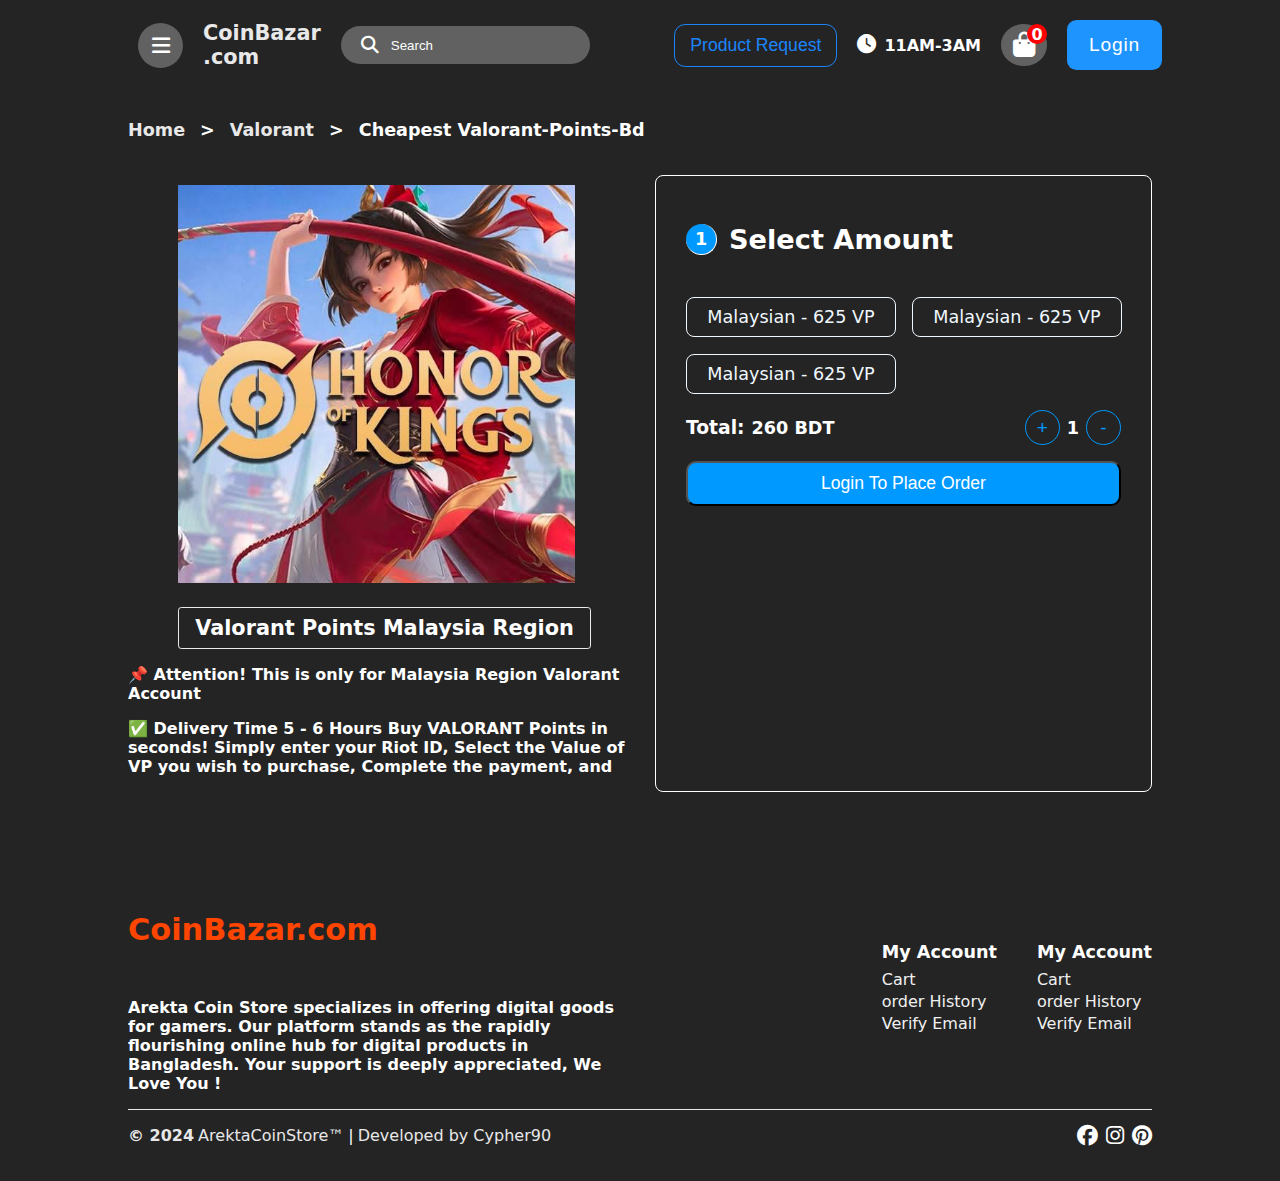
==== coinbazar/descriptionPage.html @ b28116d8 "re-g" ====
<!DOCTYPE html>
<html lang="en">
  <head>
    <meta charset="UTF-8" />
    <meta name="viewport" content="width=device-width, initial-scale=1.0" />
    <link
      rel="stylesheet"
      href="https://cdnjs.cloudflare.com/ajax/libs/font-awesome/6.5.1/css/all.min.css"
    />
    <link rel="stylesheet" href="index.css" />
    <link rel="stylesheet" href="descriptionPage.css" />
    <title>CoinBazar</title>
  </head>
  <body>
    <div class="headerBg">
      <div class="headerMain">
        <div class="headerPart">
          <div class="navtrigger">
            <i class="fa-solid fa-bars"></i>
          </div>
          <div class="logos">
            <a href="index.html"
              ><h4>CoinBazar<br />.com</h4></a
            >
          </div>
          <div class="search">
            <div class="searchInput">
              <i class="fa-solid fa-search"></i>
              <input type="search" placeholder="Search" />
            </div>
          </div>
        </div>
        <!-- partition  -->
        <div class="headerPart">
          <div class="productReq">
            <button>Product Request</button>
          </div>

          <div class="infos">
            <i class="fa-solid fa-clock"></i>
            <h3>11AM-3AM</h3>
          </div>
          <div class="cartIconDiv">
            <div class="count">
              <p>0</p>
            </div>
            <i class="fa-solid fa-shopping-bag"></i>
          </div>
          <div class="loginBtn">
            <button>Login</button>
          </div>
        </div>
      </div>
      <div class="searchMobile">
        <div class="searchInput">
          <i class="fa-solid fa-search"></i>
          <input type="search" placeholder="Search" />
        </div>
      </div>
    </div>

    <!-- HEADER COMPLETE   -->

    <div class="descriptionBg">
      <div class="descriptionHeader">
        <a href="">Home</a>
        <p>></p>
        <a href="">Valorant</a>
        <p>></p>
        <p>Cheapest Valorant-Points-Bd</p>
      </div>

      <div class="container">
        <div class="imageContainer">
          <img src="Images/thumb.png" alt="" />
          <h4>Valorant Points Malaysia Region</h4>
          <p>📌 Attention! This is only for Malaysia Region Valorant Account</p>
          <p>
            ✅ Delivery Time 5 - 6 Hours Buy VALORANT Points in seconds! Simply
            enter your Riot ID, Select the Value of VP you wish to purchase,
            Complete the payment, and
          </p>
        </div>
        <div class="textContainer">
          <div class="heading">
            <p>1</p>
            <h3>Select Amount</h3>
          </div>
          <div class="container">
            <input type="radio" id="Malaysian - 625 VP" /><label
              for="Malaysian - 625 VP"
              >Malaysian - 625 VP</label
            >

            <input type="radio" id="Malaysian - 65 VP" /><label
              for="Malaysian - 65 VP"
              >Malaysian - 625 VP</label
            >

            <input type="radio" id="Malaysian - 62 VP" /><label
              for="Malaysian - 62 VP"
              >Malaysian - 625 VP</label
            >
          </div>

          <div class="buttonDiv">
            <div class="calculate">
              <div class="numbers">
                <h3>Total:</h3>
                <p>260 BDT</p>
              </div>
              <div class="increaseBtn">
                <button>+</button>
                <h4>1</h4>
                <button>-</button>
              </div>
            </div>

            <button>Login To Place Order</button>
          </div>
        </div>
      </div>
    </div>
    <!-- FOOTER STRATING  -->
    <div class="footerBg">
      <div class="footer">
        <div class="introduction">
          <h5>CoinBazar.com</h5>
          <p>
            Arekta Coin Store specializes in offering digital goods for gamers.
            Our platform stands as the rapidly flourishing online hub for
            digital products in Bangladesh. Your support is deeply appreciated,
            We Love You !
          </p>
        </div>
        <div class="links">
          <div class="row">
            <h4>My Account</h4>
            <a href="">Cart</a>
            <a href="">order History</a><a href="">Verify Email</a>
          </div>
          <div class="row">
            <h4>My Account</h4>
            <a href="">Cart</a>
            <a href="">order History</a><a href="">Verify Email</a>
          </div>
        </div>
      </div>
      <div class="footerLinks">
        <div class="texts">
          <p>© 2024</p>
          <a href="">ArektaCoinStore™</a> | <a href="">Developed by Cypher90</a>
        </div>
        <div class="links">
          <i class="fa-brands fa-facebook"></i>
          <i class="fa-brands fa-instagram"></i>
          <i class="fa-brands fa-pinterest"></i>
        </div>
      </div>
    </div>
  </body>
</html>
---- coinbazar/index.css ----
body {
  background: #242424;
  margin: 0;
  padding: 0;
  color: white;
  font-family: system-ui;
}

.headerBg {
  width: 100%;
  height: auto;
  padding: 10px;
}
.headerBg .headerMain {
  width: 80%;
  height: 70px;
  margin: 0 10%;
  display: flex;
  justify-content: space-between;
}
.headerBg .headerMain .headerPart {
  display: flex;
  align-items: center;
  gap: 20px;
}
.headerBg .headerMain .headerPart .navtrigger {
  background: #616161;
  width: 45px;
  height: 45px;
  display: flex;
  align-items: center;
  justify-content: center;
  border-radius: 50%;
}
.headerBg .headerMain .headerPart .navtrigger i {
  font-size: 1.3rem;
}
.headerBg .headerMain .headerPart .logos h4 {
  font-size: 1.3rem;
  font-weight: 600;
}
.headerBg .headerMain .headerPart .search .searchInput {
  height: 100%;
  background: #616161;
  display: flex;
  padding: 10px 20px;
  gap: 10px;
  border-radius: 2rem;
}
.headerBg .headerMain .headerPart .search .searchInput i {
  font-size: 1.1rem;
}
.headerBg .headerMain .headerPart .search .searchInput input {
  background: transparent;
  border: none;
  color: white;
}
.headerBg .headerMain .headerPart .search .searchInput input::placeholder {
  color: white;
}
.headerBg .headerMain .headerPart .productReq button {
  padding: 10px 15px;
  border: 1px solid rgb(29, 133, 251);
  background-color: transparent;
  color: rgb(29, 133, 251);
  font-size: 1.1rem;
  border-radius: 0.7rem;
}
.headerBg .headerMain .headerPart .productReq button:hover {
  transition: 0.3s ease;
  background-color: rgb(29, 133, 251);
  color: white;
}

.headerBg .headerMain .headerPart .infos {
  gap: 8px;
  display: flex;
  align-items: center;
}
.headerBg .headerMain .headerPart .infos h3 {
  font-size: 1rem;
}
.headerBg .headerMain .headerPart .infos i {
  font-size: 1.2rem;
}
.headerBg .headerMain .headerPart .cartIconDiv {
  position: relative;
  display: flex;
  align-items: center;
  justify-content: center;

  padding: 8px 12px;
  background: #616161;
  border-radius: 50%;
}
.headerBg .headerMain .headerPart .cartIconDiv i {
  font-size: 1.6rem;
}

.headerBg .headerMain .headerPart .cartIconDiv .count {
  position: absolute;
  top: 0px;
  right: 0px;
  width: 20px;
  height: 20px;
  background: red;
  border-radius: 50%;
  display: flex;
  align-items: center;
  justify-content: center;
}
.headerBg .headerMain .headerPart .cartIconDiv .count p {
  font-size: 1rem;
}
.headerBg .headerMain .headerPart .loginBtn button {
  font-size: 1.2rem;
  padding: 14px 22px;
  background: rgb(30 148 255);
  color: white;
  border-radius: 0.6rem;
  border: none;
  letter-spacing: 0.8px;
}
.headerBg .headerMain .headerPart .loginBtn button:hover {
  background: rgb(21, 120, 212);
  transition: 0.3s ease-in-out;
}

/* search mobile bar  */
.headerBg .searchMobile {
  width: 100%;
  height: 20px;
  display: none;
  align-items: center;
  margin-top: 10px;
}
.headerBg .searchMobile .searchInput {
  width: 90%;
  height: 100%;
  margin: 0 5%;
  background: #616161;
  display: flex;
  padding: 10px 20px;
  gap: 10px;
  border-radius: 2rem;
}
.headerBg .searchMobile .searchInput i {
  font-size: 1.1rem;
}
.headerBg .searchMobile .searchInput input {
  background: transparent;
  border: none;
  color: white;
}
.headerBg .searchMobile .searchInput input::placeholder {
  color: white;
}
@media (max-width: 660px) {
  .headerBg {
    padding: 0;
  }
  .headerBg .headerMain {
    width: 90%;
    margin: 0 5%;
  }
  .headerBg .headerMain .headerPart .search {
    display: none;
  }
  .headerBg .headerMain .headerPart .productReq {
    display: none;
  }
  .headerBg .headerMain .headerPart .infos {
    display: none;
  }
  .headerBg .searchMobile {
    display: flex;
  }
}

/* HEADER COMPLETE  */
.homeContainerBg {
  width: 100%;
}

.homeContainer {
  width: 80%;
  margin: 20px 10%;
}
.homeContainer .heading {
  width: 100%;
  height: 70px;
  display: flex;
  align-items: center;
  justify-content: space-between;
}
.homeContainer .heading .text h5 {
  color: rgb(230, 230, 230);
  font-size: 1.5rem;
}
.homeContainer .heading .navigate {
  display: flex;
  align-items: center;
  gap: 17px;
}
.homeContainer .heading .navigate i {
  color: rgb(230, 230, 230);
  font-size: 1.3rem;
}
.homeContainer .heading .navigate button {
  font-size: 1.2rem;
  padding: 5px 10px;
  border-radius: 0.3rem;
  background-color: #616161;
  color: rgb(230, 230, 230);
}
.homeContainer .content {
  width: 100%;
  height: auto;
  display: grid;
  grid-template-columns: repeat(5, 1fr);
  gap: 10px;
}
.homeContainer .content a {
  text-decoration: none;
}
.homeContainer .content .box {
  border-radius: 1rem;
  overflow: hidden;
  text-align: center;
  background: linear-gradient(to right, #3e3e3e, #131313);
}
.homeContainer .content .box:hover {
  opacity: 70%;
}
.homeContainer .content .box .img img {
  width: 100%;
  height: auto;
}
.homeContainer .content .box h4 {
  font-size: 1.2rem;
  font-weight: 600;
  color: white;
  letter-spacing: 0.6px;
  margin: 12px auto;
}
/* REUSABEL CONTAINER COMPLETE */

.footerBg {
  width: 100%;
  padding: 20px 0;
}
.footer {
  width: 80%;
  margin: 0px 10%;
  margin-top: 40px;
  border-bottom: 1px solid rgb(231, 231, 231);
  display: flex;
  align-items: center;
  justify-content: space-between;
}
.footer .introduction {
  max-width: 50%;
}
.footer .introduction h5 {
  font-size: 1.9rem;
  color: orangered;
}
.footer .introduction p {
  font-size: 1rem;
}
.footer .links {
  max-width: 50%;
  display: flex;
  gap: 40px;
}
.footer .links .row {
  display: grid;
  text-align: left;
  gap: 3px;
}
.footer .links .row h4 {
  font-size: 1.1rem;
  font-weight: 600;
  margin: 5px 0;
}
.footer .links .row a {
  text-decoration: none;
  color: rgb(240, 240, 240);
  font-size: 1rem;
  font-weight: 400;
}
.footer .links .row a:hover {
  text-decoration: underline;
  transform: 0.4s ease;
}

.footerLinks {
  width: 80%;
  margin: 0px 10%;
  display: flex;
  align-items: center;
  justify-content: space-between;
}
.footerLinks .texts {
  display: flex;
  align-items: center;
  justify-content: center;
  gap: 4px;
}
.footerLinks .texts p,
a {
  text-decoration: none;
  color: rgb(232, 232, 232);
  font-size: 1rem;
}
.footerLinks .links {
  display: flex;
  align-items: center;
  gap: 8px;
}
.footerLinks .links i {
  font-size: 1.3rem;
}

@media (max-width: 620px) {
  .homeContainer {
    width: 95%;
    margin: 10px 2.5%;
  }
  .homeContainer .content {
    width: 100%;
    height: auto;
    display: grid;
    grid-template-columns: repeat(2, 1fr);
    gap: 10px;
    margin-top: 25px;
  }

  .footer {
    margin-top: 0;
  }
}
---- coinbazar/descriptionPage.css ----
body {
  background: #242424;
  margin: 0;
  padding: 0;
  color: white;
  font-family: system-ui;
}
.descriptionBg {
  width: 100%;
}
.descriptionBg .descriptionHeader {
  width: 80%;
  height: 70px;
  display: flex;
  align-items: center;
  margin: 5px 10%;
  gap: 15px;
}
.descriptionBg .descriptionHeader a,
p {
  font-size: 1.1rem;
  font-weight: 600;
}
.descriptionBg .descriptionHeader a:hover {
  text-decoration: underline;
}
.descriptionBg .container {
  width: 80%;
  margin: 10px 10%;
  display: grid;
  grid-template-columns: repeat(2, 1fr);
  gap: 30px;
}
.descriptionBg .container .imageContainer img {
  width: 80%;
  margin: 10px 10%;
}
.descriptionBg .container .imageContainer h4 {
  width: 80%;
  margin: 10px 10%;
  font-size: 1.3rem;
  padding: 8px 7px;
  border: 1px solid rgb(235, 235, 235);
  border-radius: 0.2rem;
  text-align: center;
}
.descriptionBg .container .imageContainer p {
  font-size: 1rem;
  margin-top: 1rem;
}
.descriptionBg .container .textContainer {
  border: 1px solid white;
  border-radius: 0.5rem;
  padding: 30px;
}
.descriptionBg .container .textContainer .heading {
  display: flex;
  align-items: center;
  margin-bottom: 25px;
  gap: 12px;
}
.descriptionBg .container .textContainer .heading p {
  width: 30px;
  height: 30px;
  background: rgb(0, 153, 255);
  display: flex;
  align-items: center;
  justify-content: center;
  border-bottom: 1px solid white;
  border-right: 1px solid white;
  border-radius: 50%;
}
.descriptionBg .container .textContainer .heading h3 {
  font-size: 1.7rem;
  font-weight: 600;
  margin: 0;
}
.descriptionBg .container .textContainer .container {
  width: 100%;
  display: grid;
  grid-template-columns: repeat(2, 1fr);
  gap: 17px;
  margin: 0;
}
.descriptionBg .container .textContainer .container input {
  display: none;
}
.descriptionBg .container .textContainer .container label {
  width: 90%;
  background: transparent;
  border: 1px solid aliceblue;
  padding: 9px 10px;
  border-radius: 0.5rem;
  font-size: 1.1rem;
  text-align: center;
  color: aliceblue;
  cursor: pointer;
}
.descriptionBg
  .container
  .textContainer
  .container
  input[type="radio"]:checked
  + label {
  background: rgb(0, 153, 255);
}
.descriptionBg .container .textContainer .buttonDiv .calculate,
.calculate .numbers,
.calculate .increaseBtn {
  display: flex;
  justify-content: space-between;
  align-items: center;
  gap: 7px;
}
.descriptionBg
  .container
  .textContainer
  .buttonDiv
  .calculate
  .increaseBtn
  button {
  width: 35px;
  height: 35px;
  border: 1px solid rgb(0, 153, 255);
  color: rgb(0, 153, 255);
  font-size: 1.2rem;
  border-radius: 50%;
  background: transparent;
}
.descriptionBg .container .textContainer .buttonDiv .calculate .increaseBtn h4 {
  font-size: 1.1rem;
}
.descriptionBg .container .textContainer .buttonDiv button {
  width: 100%;
  height: 45px;
  border-radius: 10px;
  font-size: 1.1rem;
  background: rgb(0, 153, 255);
  color: white;
}

@media (max-width: 620px) {
  .descriptionBg .descriptionHeader {
    width: 90%;
    height: 70px;
    display: flex;
    align-items: center;
    margin: 5px 5%;
    gap: 5px;
  }

  .descriptionBg .descriptionHeader a,
  p {
    font-size: 0.9rem;
    font-weight: 600;
  }
  .descriptionBg .container {
    width: 100%;
    margin: 10px 0%;
    display: grid;
    grid-template-columns: repeat(1, 1fr);
    gap: 30px;
  }

  .imageContainer {
    text-align: center;
  }
  .descriptionBg .container .imageContainer img {
    width: 90%;
    margin: 10px 5%;
  }
  .descriptionBg .container .imageContainer p {
    font-size: 1rem;
    margin-top: 1rem;
    width: 90%;
    margin: 15px 5%;
  }

  .descriptionBg .container .imageContainer h4 {
    width: 90%;
    margin: 10px 5%;
  }

  .descriptionBg .container .textContainer {
    width: calc(90% -10px);
    margin: 5px 5%;
    padding: 10px;
  }
  .descriptionBg .container .textContainer .container {
    grid-template-columns: repeat(1, 1fr);
    gap: 17px;
    margin: 0;
  }
}
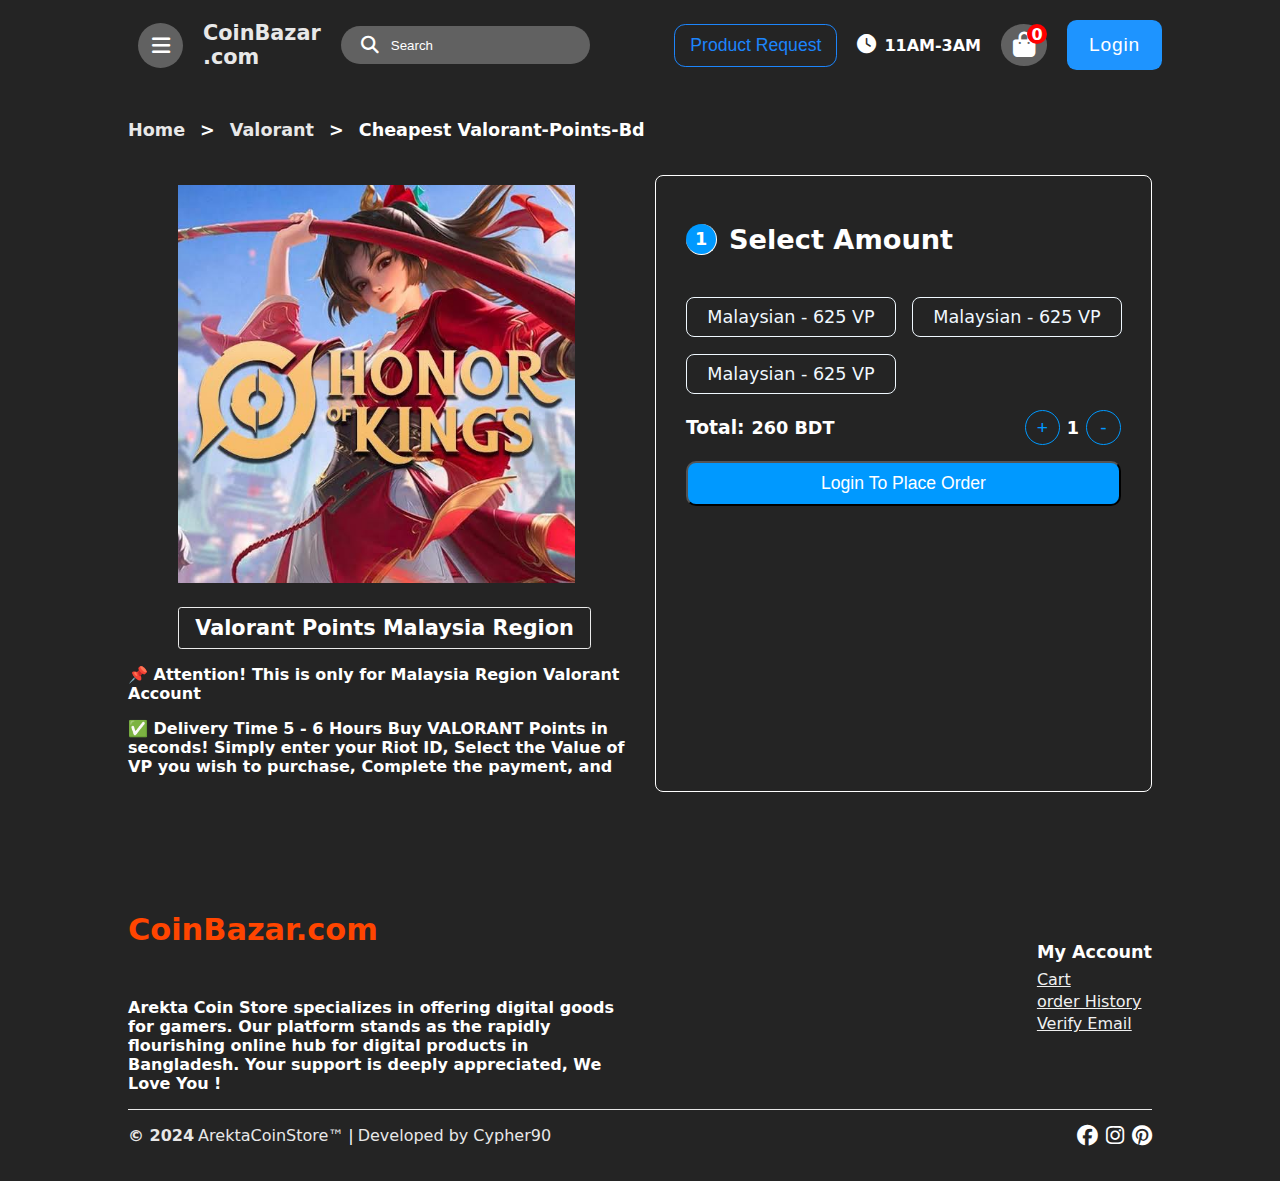
==== commit 7c8adb5c: "changes" ====
--- a/coinbazar/descriptionPage.html
+++ b/coinbazar/descriptionPage.html
@@ -17,6 +17,7 @@
         <div class="headerPart">
           <div class="navtrigger">
             <i class="fa-solid fa-bars"></i>
+            <i class="fa-solid fa-x closeBtn"></i>
           </div>
           <div class="logos">
             <a href="index.html"
@@ -47,7 +48,7 @@
             <i class="fa-solid fa-shopping-bag"></i>
           </div>
           <div class="loginBtn">
-            <button>Login</button>
+            <a href="login.html"><button>Login</button></a>
           </div>
         </div>
       </div>
@@ -55,6 +56,44 @@
         <div class="searchInput">
           <i class="fa-solid fa-search"></i>
           <input type="search" placeholder="Search" />
+        </div>
+      </div>
+    </div>
+
+    <div class="sideNavBar">
+      <div class="container">
+        <div class="links">
+          <a href="">
+            <i class="fa-solid fa-user"></i>
+            <p>Home</p>
+          </a>
+        </div>
+        <div class="links">
+          <a href="">
+            <i class="fa-brands fa-cc-paypal"></i>
+            <p>Gift Card</p>
+          </a>
+        </div>
+
+        <div class="links">
+          <a href="">
+            <i class="fa-solid fa-cube"></i>
+            <p>Game TopUp</p>
+          </a>
+        </div>
+
+        <div class="links">
+          <a href="">
+            <i class="fa-solid fa-address-card"></i>
+            <p>Subscription</p>
+          </a>
+        </div>
+
+        <div class="links">
+          <a href="">
+            <i class="fa-solid fa-gamepad"></i>
+            <p>Games</p>
+          </a>
         </div>
       </div>
     </div>
@@ -116,7 +155,7 @@
               </div>
             </div>
 
-            <button>Login To Place Order</button>
+            <a href="login.html"><button>Login To Place Order</button></a>
           </div>
         </div>
       </div>
@@ -139,11 +178,6 @@
             <a href="">Cart</a>
             <a href="">order History</a><a href="">Verify Email</a>
           </div>
-          <div class="row">
-            <h4>My Account</h4>
-            <a href="">Cart</a>
-            <a href="">order History</a><a href="">Verify Email</a>
-          </div>
         </div>
       </div>
       <div class="footerLinks">
--- a/coinbazar/index.css
+++ b/coinbazar/index.css
@@ -35,6 +35,7 @@
 .headerBg .headerMain .headerPart .navtrigger i {
   font-size: 1.3rem;
 }
+
 .headerBg .headerMain .headerPart .logos h4 {
   font-size: 1.3rem;
   font-weight: 600;
@@ -126,6 +127,49 @@
   transition: 0.3s ease-in-out;
 }
 
+.sideNavBar {
+  background: #242424;
+  width: 20vw;
+  height: 100%;
+  position: absolute;
+  top: 70px;
+  left: 0;
+}
+.sideNavBar .container {
+  display: grid;
+  margin-left: 20px;
+  margin-top: 25px;
+  width: calc(100% -20px);
+}
+.sideNavBar .container .links {
+  display: flex;
+  align-items: center;
+  width: 90%;
+  max-height: 45px;
+  padding: 0 7px;
+  border-radius: 0.5rem;
+}
+.sideNavBar .container .links:hover {
+  background: rgb(29, 133, 251);
+}
+.sideNavBar .container .links a {
+  display: flex;
+  align-items: center;
+  width: 100%;
+  gap: 15px;
+}
+.sideNavBar .container .links a p {
+  font-size: 1.2rem;
+  font-weight: 700;
+}
+
+/* CLOSEBTN   */
+.closeBtn {
+  display: none;
+}
+.sideNavBar {
+  display: none;
+}
 /* search mobile bar  */
 .headerBg .searchMobile {
   width: 100%;
@@ -213,6 +257,17 @@
   background-color: #616161;
   color: rgb(230, 230, 230);
 }
+.bannerDiv {
+  display: flex;
+  width: 80%;
+  margin: 10px 10%;
+  border-radius: 1rem;
+}
+.bannerDiv img {
+  width: 100%;
+  height: auto;
+  margin: 15px 0;
+}
 .homeContainer .content {
   width: 100%;
   height: auto;
@@ -284,7 +339,7 @@
   margin: 5px 0;
 }
 .footer .links .row a {
-  text-decoration: none;
+  text-decoration: underline;
   color: rgb(240, 240, 240);
   font-size: 1rem;
   font-weight: 400;
@@ -323,9 +378,21 @@
 }
 
 @media (max-width: 620px) {
+  .sideNavBar {
+    display: none;
+    background: #242424;
+    width: 70vw;
+    height: 100%;
+    position: absolute;
+    top: 70px;
+    left: 0;
+  }
   .homeContainer {
     width: 95%;
     margin: 10px 2.5%;
+  }
+  .bannerDiv {
+    display: none;
   }
   .homeContainer .content {
     width: 100%;
@@ -338,5 +405,10 @@
 
   .footer {
     margin-top: 0;
-  }
-}
+    width: 90%;
+    margin: 10px 5%;
+  }
+  .footerLinks .texts {
+    display: flow;
+  }
+}
